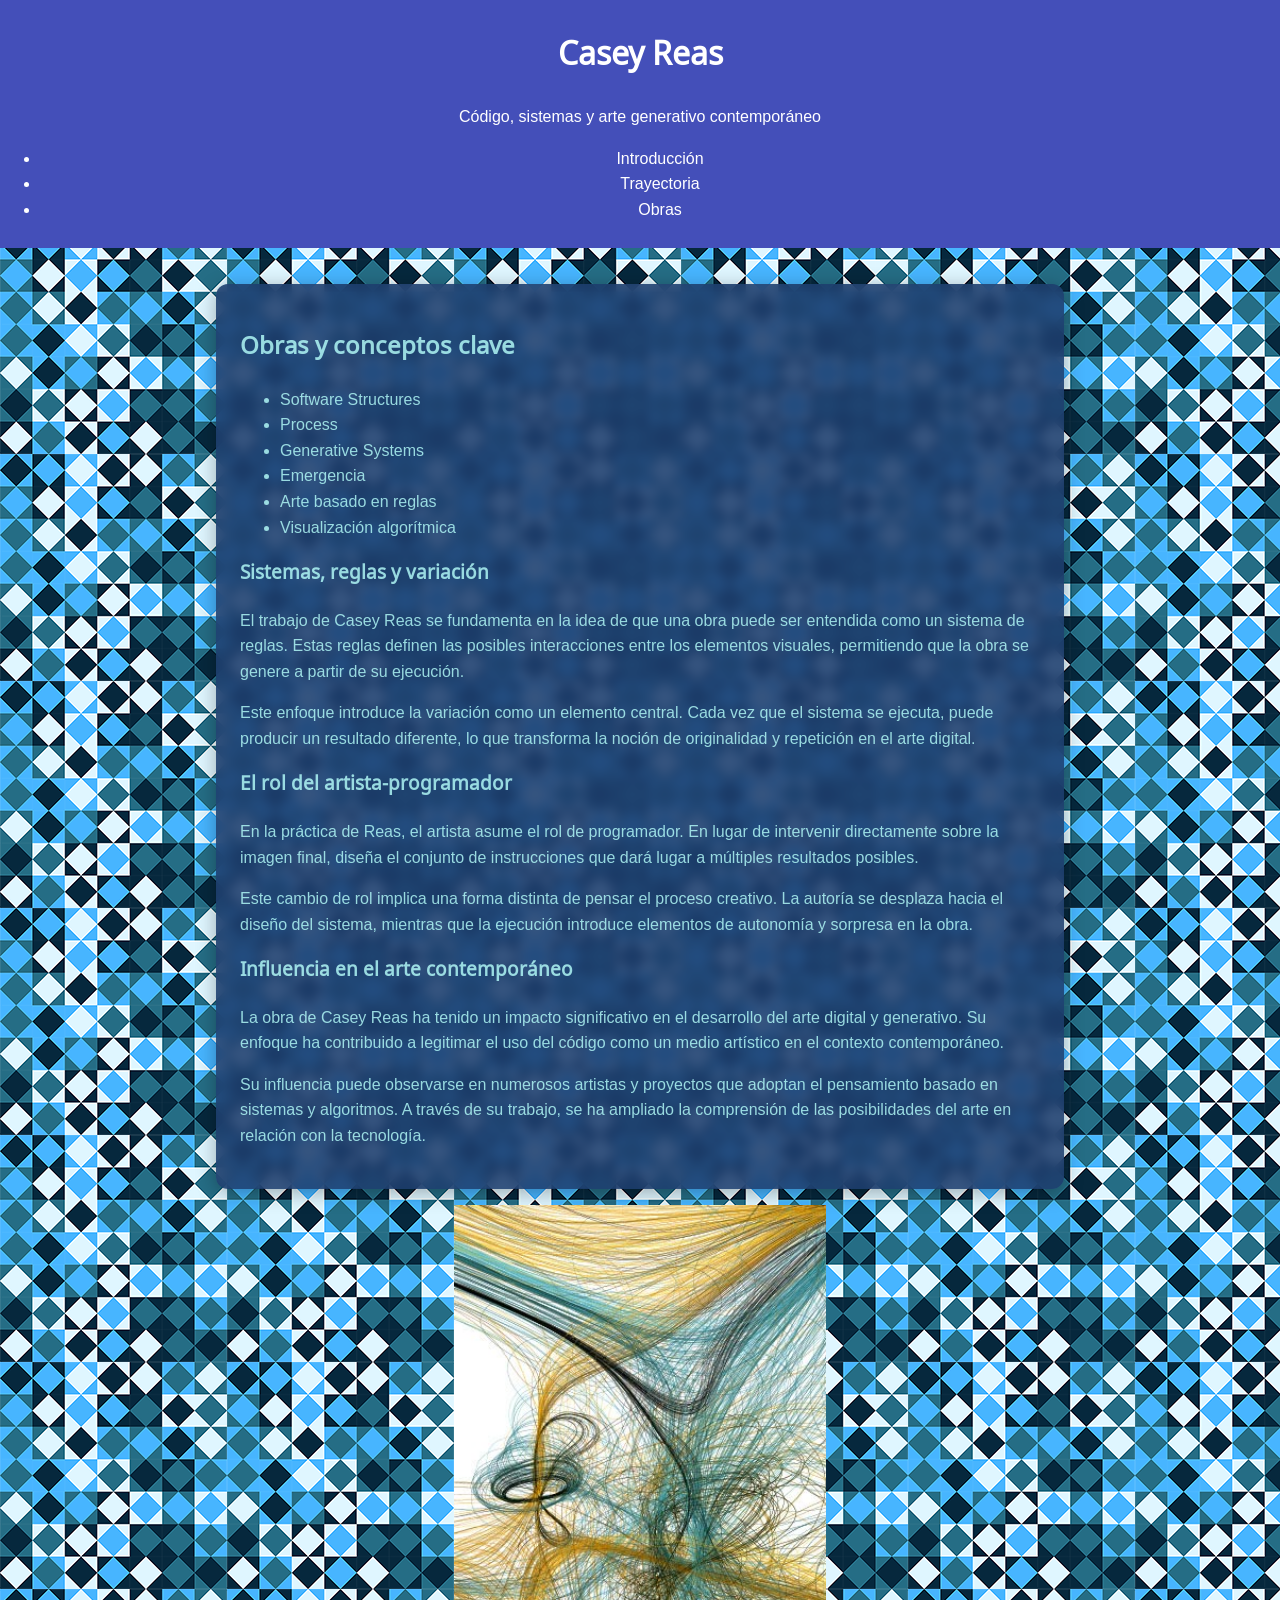
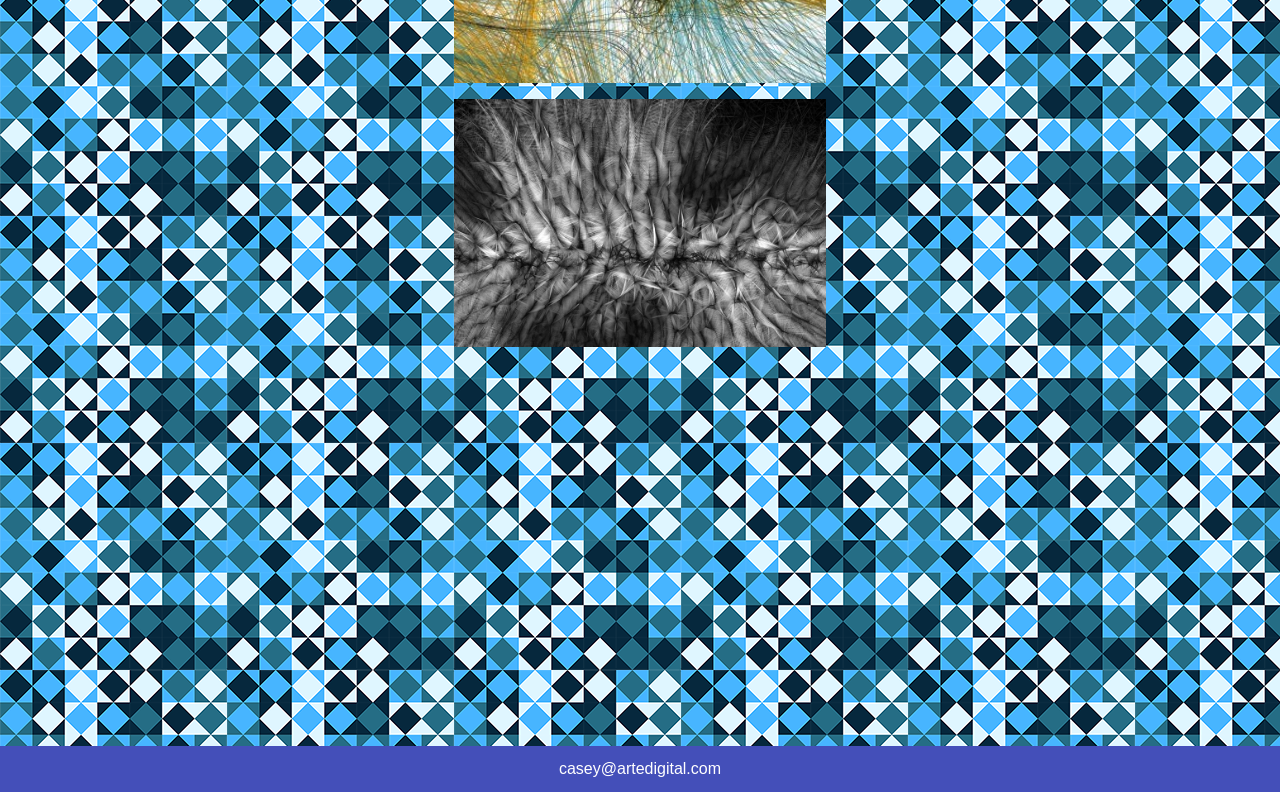
==== obras.html @ ed3c77e3 "Add files via upload" ====
<!DOCTYPE html>
<html lang="es">
<head>
    <meta charset="UTF-8">
    <meta name="viewport" content="width=device-width, initial-scale=1.0">
    <title>Obras</title>
    <link rel="stylesheet" href="css/estilos.css">
    <link rel="preconnect" href="https://fonts.googleapis.com">
<link rel="preconnect" href="https://fonts.gstatic.com" crossorigin>
<link href="https://fonts.googleapis.com/css2?family=Indie+Flower&family=Noto+Sans+Khudawadi&display=swap" rel="stylesheet">
</head>
<body>
 <header>
        <h1>Casey Reas</h1>
        <p>Código, sistemas y arte generativo contemporáneo</p>
        <nav>
            <ul>
                <li><a href="index.html">Introducción</a></li>
                <li><a href="trayectoria.html">Trayectoria</a></li>
                <li><a href="obras.html">Obras</a></li>
            </ul>
        </nav>
    </header>
    <main>
         <section id="obras">
            <h2>Obras y conceptos clave</h2>
           <ul>
            <li>Software Structures</li>
            <li>Process</li>
            <li>Generative Systems</li>
            <li>Emergencia</li>
            <li>Arte basado en reglas</li>
            <li>Visualización algorítmica</li>
           </ul>
           <h3>Sistemas, reglas y variación</h3>
           <p>El trabajo de Casey Reas se fundamenta en la idea de que una obra puede ser entendida como un sistema de reglas. Estas reglas definen las posibles interacciones entre los elementos visuales, permitiendo que la obra se genere a partir de su ejecución.</p>
           <p>Este enfoque introduce la variación como un elemento central. Cada vez que el sistema se ejecuta, puede producir un resultado diferente, lo que transforma la noción de originalidad y repetición en el arte digital.</p>
           <h3>El rol del artista-programador</h3>
           <p>En la práctica de Reas, el artista asume el rol de programador. En lugar de intervenir directamente sobre la imagen final, diseña el conjunto de instrucciones que dará lugar a múltiples resultados posibles.</p>
           <p>Este cambio de rol implica una forma distinta de pensar el proceso creativo. La autoría se desplaza hacia el diseño del sistema, mientras que la ejecución introduce elementos de autonomía y sorpresa en la obra.</p>
           <h3>Influencia en el arte contemporáneo</h3>
           <p>La obra de Casey Reas ha tenido un impacto significativo en el desarrollo del arte digital y generativo. Su enfoque ha contribuido a legitimar el uso del código como un medio artístico en el contexto contemporáneo.</p>
           <p>Su influencia puede observarse en numerosos artistas y proyectos que adoptan el pensamiento basado en sistemas y algoritmos. A través de su trabajo, se ha ampliado la comprensión de las posibilidades del arte en relación con la tecnología.</p>

        </section>
         <img src="img/reas-4.jpg" alt="Obra de Casey Reas" style="width: 30%; height:auto;">
    <img src="img/reas-2.jpg" alt="Obra de Casey Reas" style="width: 30%; height:auto;">
   <iframe width="560" height="315" src="https://www.youtube.com/embed/mwOt192Ez7k" title="Video de YouTube" frameborder="0" allowfullscreen></iframe>

    </main>
   
     <footer> <a href="mailto:casey@artedigital.com">casey@artedigital.com</a></footer>
</body>
</html>
---- css/estilos.css ----
body {
    font-family: Arial, sans-serif;
    line-height: 1.6;
    margin: 0;
    padding: 0;
  background-image: url('fondo.png');
}

header {
    background-color:rgb(68, 79, 185);
    color: #fff;
    padding: 10px 0;
    text-align: center;
}

nav ul li a {
    color: #fff;
    text-decoration: none;
    padding: 0.3rem 0.6rem;
    border-radius: 6px;
    transition: 0.3s;
}

nav ul li a:hover {
    background-color: rgba(255, 255, 255, 0.2);
}

main {
    padding: 20px;
}
section {
    background-color: rgba(30, 62, 110, 0.877);
    color: rgba(182, 255, 251, 0.808);
    padding: 1.5rem;
    margin: 1rem auto;
    max-width: 800px;
    border-radius: 12px;
    backdrop-filter: blur(6px);

}
section {
    box-shadow: 0 4px 20px rgba(0,0,0,0.3);
}
img {
    display: block;
    margin: 1rem auto;
    max-width: 100%;
    height: auto;
}
h1, h2, h3 {
    font-family: "Noto Sans Khudawadi", sans-serif;
}
iframe {
    display: block;
    margin: 2rem auto;
    max-width: 100%;
}
footer {
    background: rgb(68, 79, 185);
    color: #fff;
    text-align: center;
    padding: 10px 0;
}

footer a {
    color: #fff;
    text-decoration: none;
}
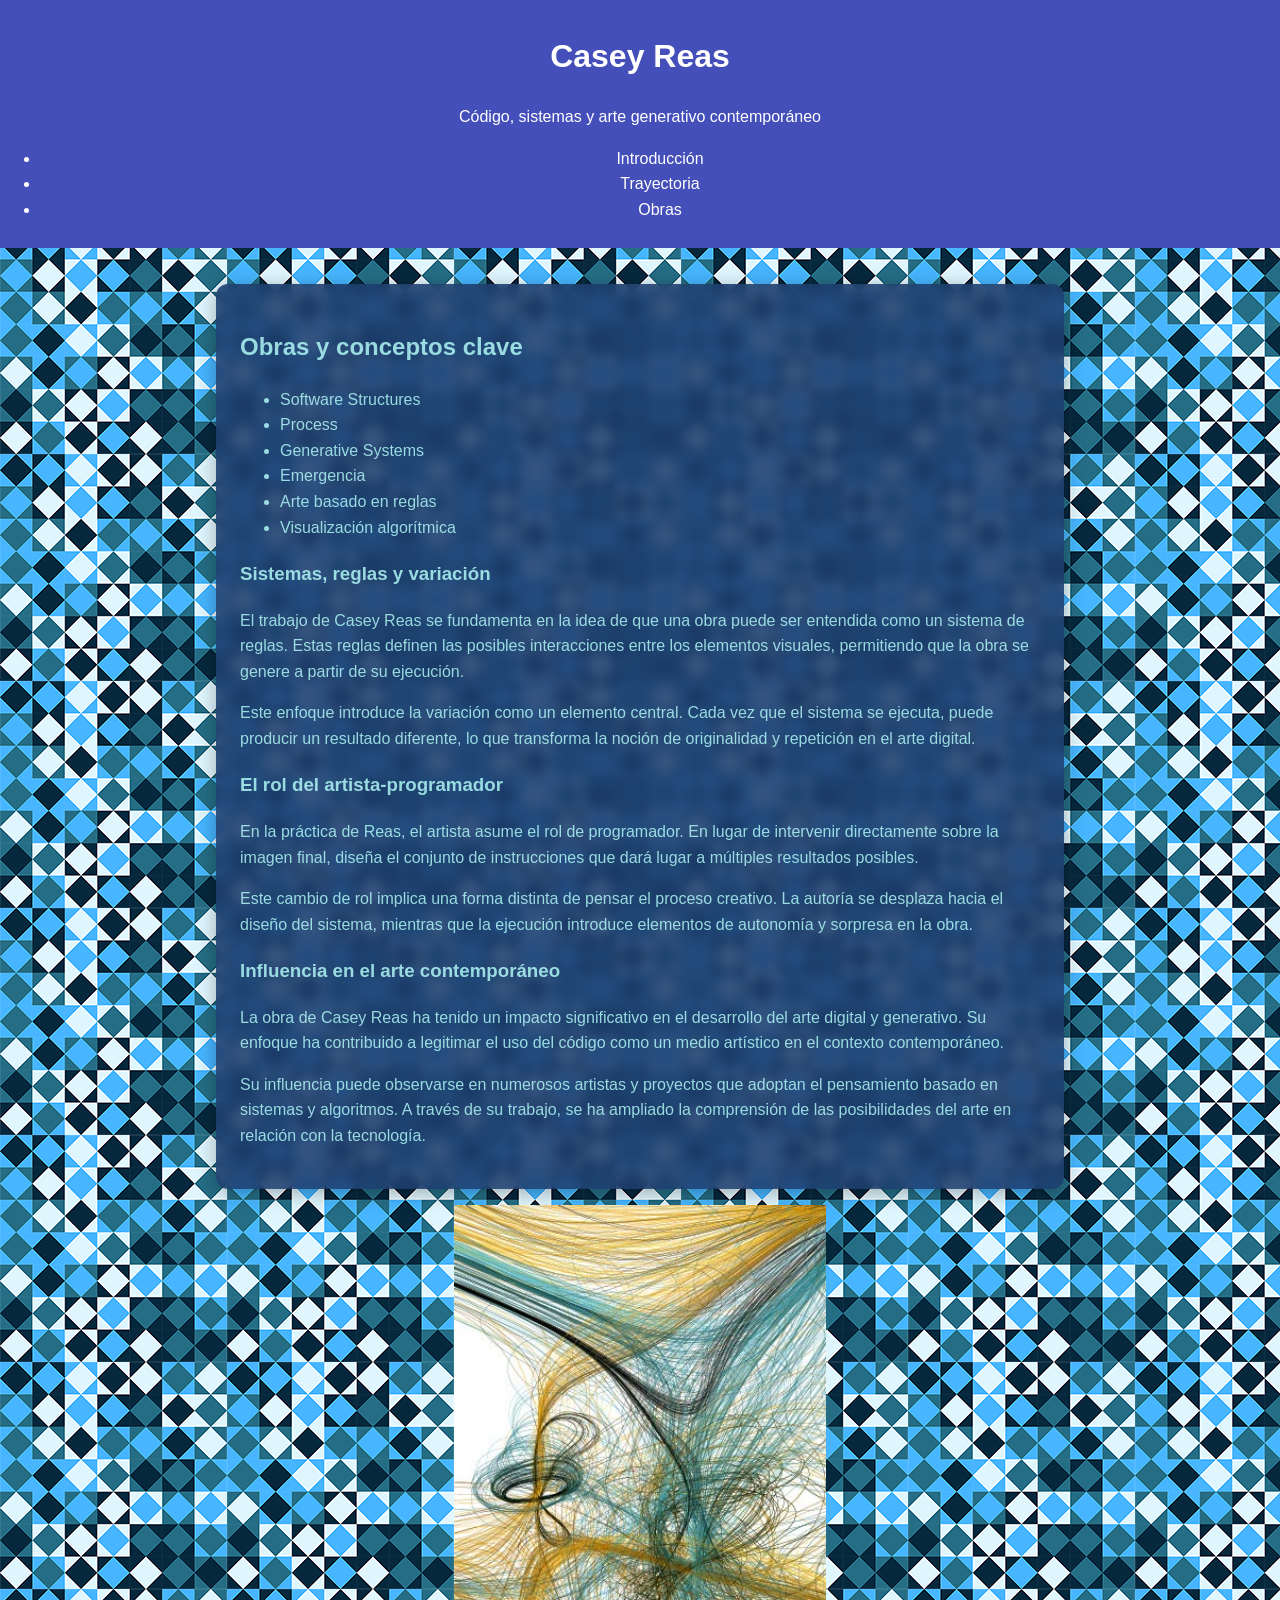
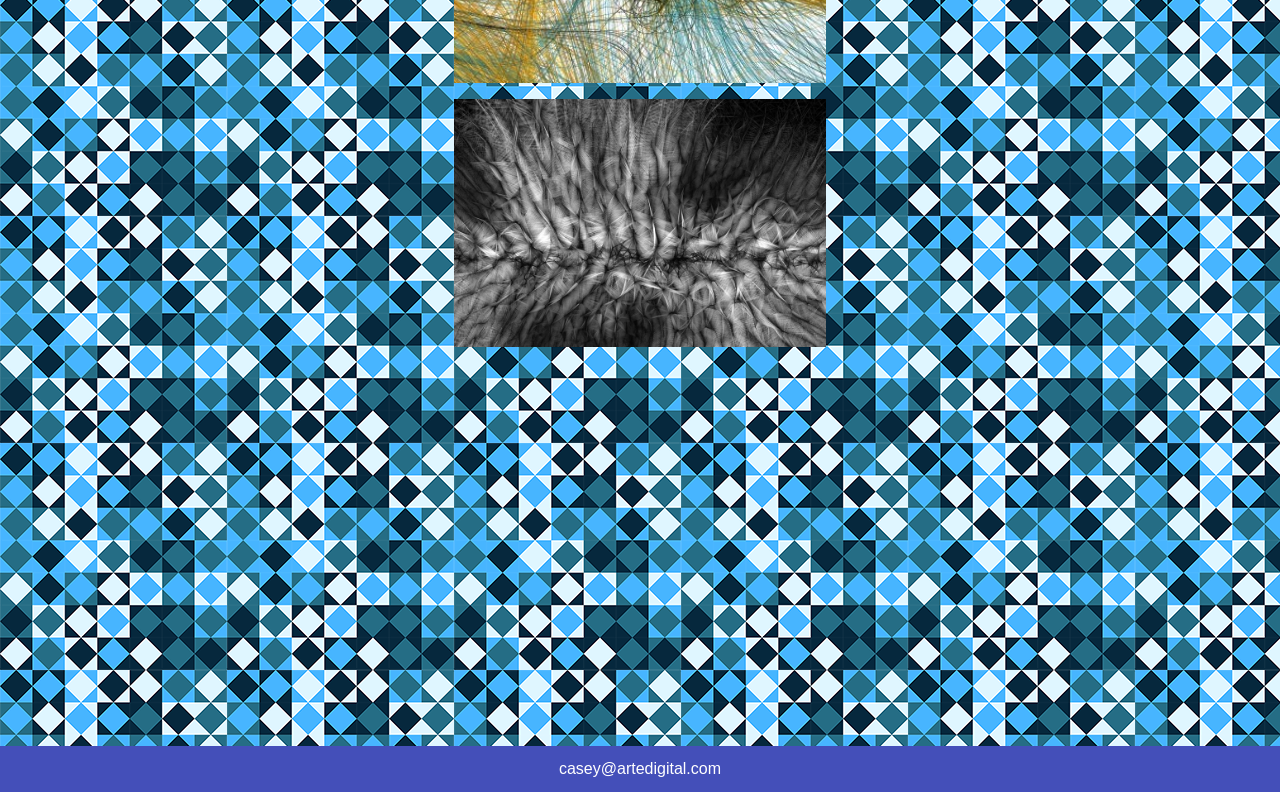
==== commit 150316f9: "Update obras.html" ====
--- a/obras.html
+++ b/obras.html
@@ -5,9 +5,7 @@
     <meta name="viewport" content="width=device-width, initial-scale=1.0">
     <title>Obras</title>
     <link rel="stylesheet" href="css/estilos.css">
-    <link rel="preconnect" href="https://fonts.googleapis.com">
-<link rel="preconnect" href="https://fonts.gstatic.com" crossorigin>
-<link href="https://fonts.googleapis.com/css2?family=Indie+Flower&family=Noto+Sans+Khudawadi&display=swap" rel="stylesheet">
+   <link href="https://fonts.googleapis.com/css2?family=Arvo:wght@400;700&display=swap" rel="stylesheet">
 </head>
 <body>
  <header>
@@ -45,8 +43,7 @@
         </section>
          <img src="img/reas-4.jpg" alt="Obra de Casey Reas" style="width: 30%; height:auto;">
     <img src="img/reas-2.jpg" alt="Obra de Casey Reas" style="width: 30%; height:auto;">
-   <iframe width="560" height="315" src="https://www.youtube.com/embed/mwOt192Ez7k" title="Video de YouTube" frameborder="0" allowfullscreen></iframe>
-
+   <iframe width="560" height="315" src="https://www.youtube.com/embed/_8DMEHxOLQE" title="YouTube video" frameborder="0" allowfullscreen></iframe>
     </main>
    
      <footer> <a href="mailto:casey@artedigital.com">casey@artedigital.com</a></footer>
